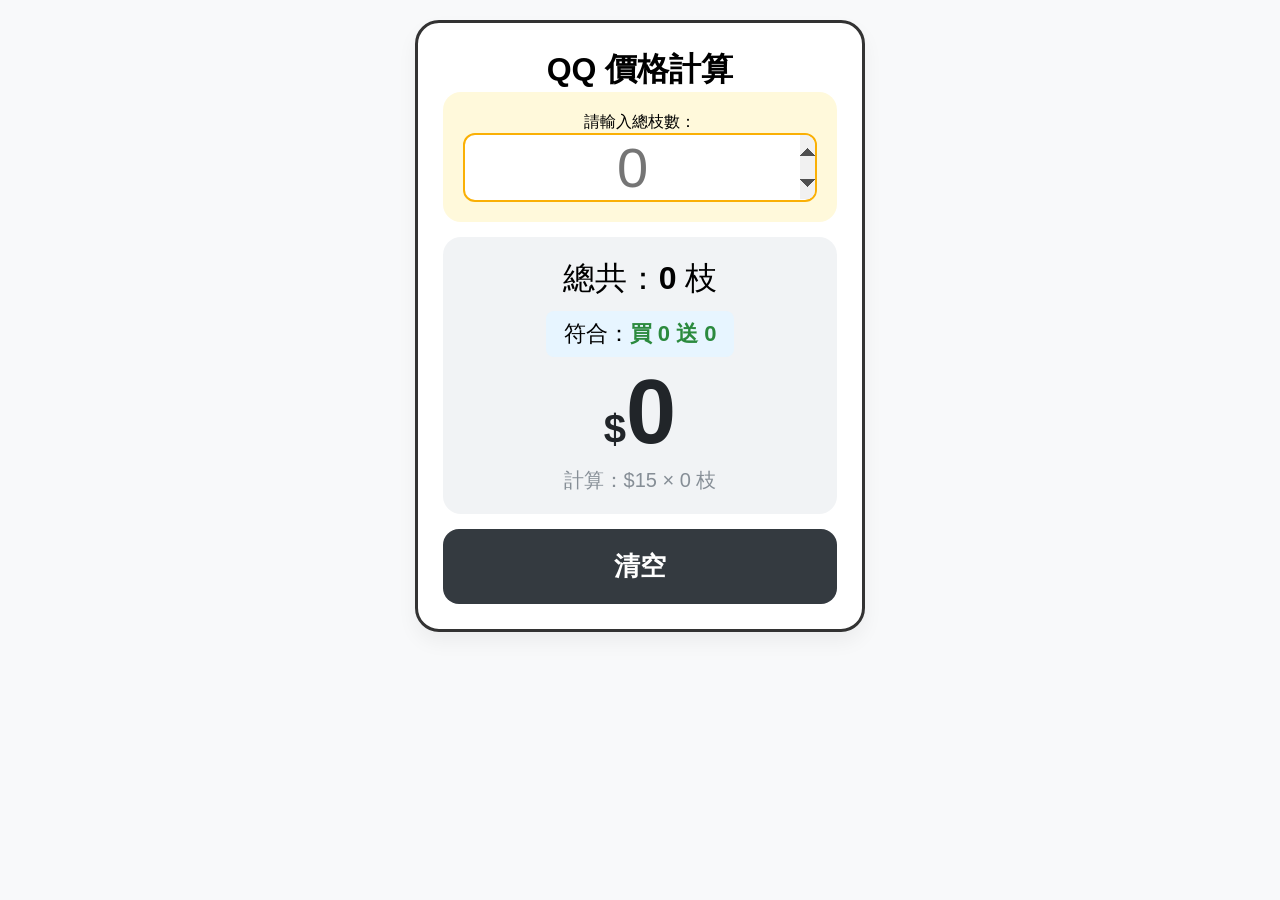
==== QQC15/index.html @ 6048a0db "Add files via upload" ====
<!DOCTYPE html>
<html lang="zh-TW">
<head>
  <meta charset="UTF-8">
  <meta name="viewport" content="width=device-width, initial-scale=1.0, maximum-scale=1.0, user-scalable=no">
  <title>QQ價格試算 - 最終精密版</title>
  <link rel="stylesheet" href="./style.css">
  <script src="https://cdnjs.cloudflare.com/ajax/libs/jquery/3.6.0/jquery.min.js"></script>
</head>
<body>

<div class="container">
  <div class="QQ-card">
    <h1>QQ 價格計算</h1>
    
    <div class="input-section">
      <p>請輸入總枝數：</p>
      <input id='totalQtyInput' type="number" class="quantity-input" placeholder="0" autofocus inputmode="numeric">
    </div>

    <div id="hintArea" class="hint-box" style="display: none;">
      <div id="hintText" class="hint-text"></div>
    </div>

    <div id="resultArea" class="result-display">
      <div class="count-summary">
        <span class="total-text">總共：<b id="displayTotal">0</b> 枝</span>
        <div class="promo-detail">
          符合：<span id="promoText" style="color: #2b8a3e; font-weight: bold;">買 0 送 0</span>
        </div>
      </div>
      
      <div class="price-summary">
        <div class="total-price">
          <span class="currency">$</span><span id="finalTotal">0</span>
        </div>
        <div class="formula">計算：$15 × <span id="calcPaid">0</span> 枝</div>
      </div>
    </div>

    <button type="button" id="resetBtn" class="reset-btn">清空</button>
  </div>
</div>

<script src="./script.js"></script>
</body>
</html>
---- QQC15/style.css ----
* { box-sizing: border-box; margin: 0; padding: 0; -webkit-tap-highlight-color: transparent; }
body { background-color: #f8f9fa; font-family: "Microsoft JhengHei", sans-serif; display: flex; justify-content: center; padding-top: 20px; }
.container { width: 100%; max-width: 450px; }
.QQ-card { background: #fff; border: 3px solid #333; border-radius: 24px; padding: 25px; text-align: center; box-shadow: 0 10px 20px rgba(0,0,0,0.05); }
.input-section { background: #fff9db; padding: 20px; border-radius: 18px; margin-bottom: 15px; }
.quantity-input { width: 100%; font-size: 56px; text-align: center; border: 2px solid #fab005; border-radius: 12px; outline: none; }
.hint-box { background: #fff5f5; border: 2px dashed #fa5252; padding: 50px 20px; border-radius: 18px; margin-bottom: 15px; }
.hint-text { font-size: 36px; color: #e03131; font-weight: bold; }
.result-display { background: #f1f3f5; padding: 20px; border-radius: 18px; margin-bottom: 15px; }
.total-text { font-size: 32px; display: block; }
.promo-detail { font-size: 22px; margin: 10px 0; padding: 8px 18px; background: #e7f5ff; border-radius: 8px; display: inline-block; }
.total-price { font-size: 90px; font-weight: 900; color: #212529; line-height: 1; }
.currency { font-size: 40px; }
.formula { font-size: 20px; color: #868e96; margin-top: 10px; }
.reset-btn { width: 100%; padding: 20px; font-size: 26px; font-weight: bold; background-color: #343a40; color: #fff; border: none; border-radius: 16px; cursor: pointer; }
.reset-btn:active { background-color: #000; }
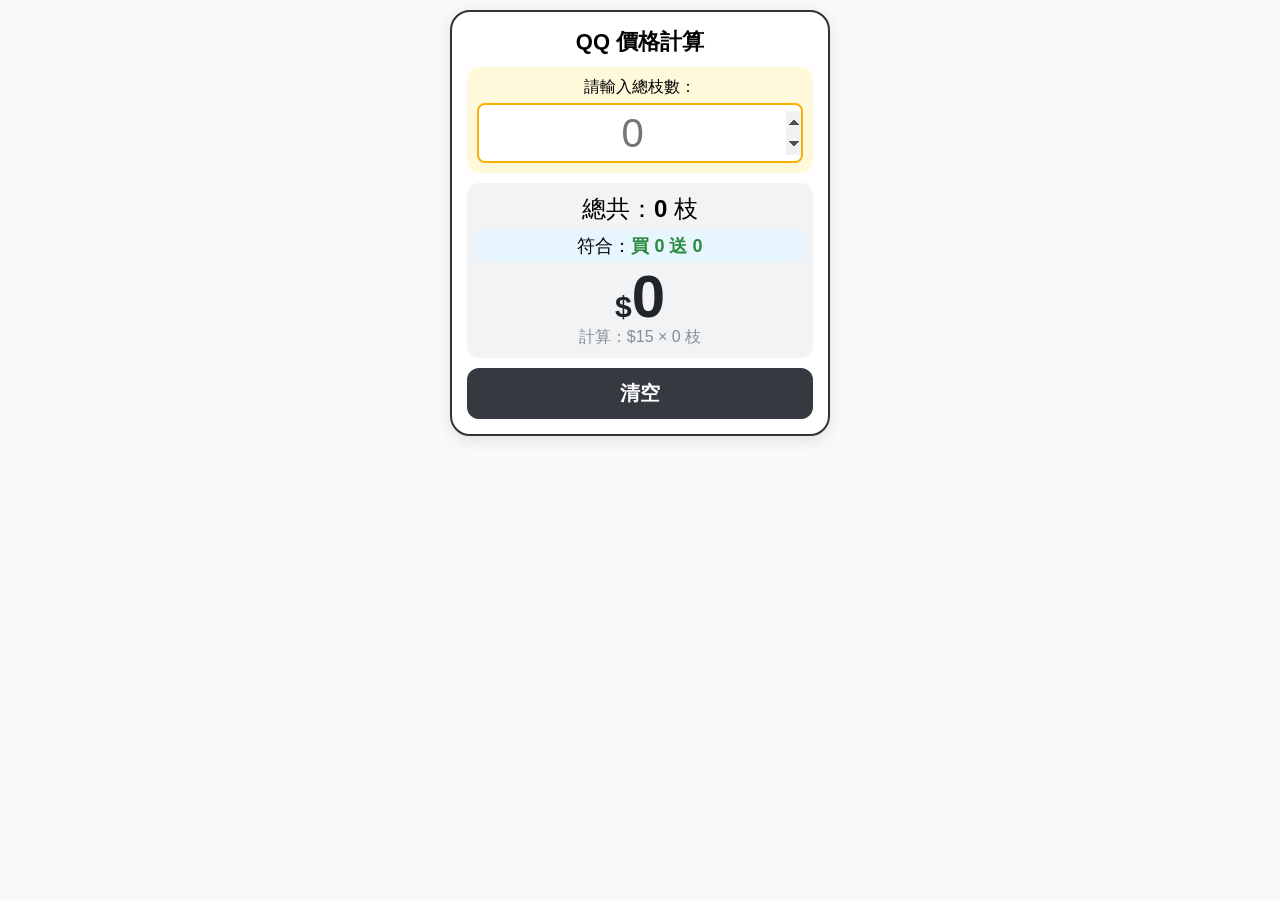
==== commit 51014180: "Update index.html" ====
--- a/QQC15/index.html
+++ b/QQC15/index.html
@@ -2,8 +2,8 @@
 <html lang="zh-TW">
 <head>
   <meta charset="UTF-8">
-  <meta name="viewport" content="width=device-width, initial-scale=1.0, maximum-scale=1.0, user-scalable=no">
-  <title>QQ價格試算 - 最終精密版</title>
+  <meta name="viewport" content="width=device-width, initial-scale=1.0, maximum-scale=1.0, user-scalable=no, viewport-fit=cover">
+  <title>QQ價格試算</title>
   <link rel="stylesheet" href="./style.css">
   <script src="https://cdnjs.cloudflare.com/ajax/libs/jquery/3.6.0/jquery.min.js"></script>
 </head>
@@ -11,7 +11,7 @@
 
 <div class="container">
   <div class="QQ-card">
-    <h1>QQ 價格計算</h1>
+    <h1 class="main-title">QQ 價格計算</h1>
     
     <div class="input-section">
       <p>請輸入總枝數：</p>
@@ -44,4 +44,4 @@
 
 <script src="./script.js"></script>
 </body>
-</html>+</html>
--- a/QQC15/style.css
+++ b/QQC15/style.css
@@ -1,16 +1,117 @@
-* { box-sizing: border-box; margin: 0; padding: 0; -webkit-tap-highlight-color: transparent; }
-body { background-color: #f8f9fa; font-family: "Microsoft JhengHei", sans-serif; display: flex; justify-content: center; padding-top: 20px; }
-.container { width: 100%; max-width: 450px; }
-.QQ-card { background: #fff; border: 3px solid #333; border-radius: 24px; padding: 25px; text-align: center; box-shadow: 0 10px 20px rgba(0,0,0,0.05); }
-.input-section { background: #fff9db; padding: 20px; border-radius: 18px; margin-bottom: 15px; }
-.quantity-input { width: 100%; font-size: 56px; text-align: center; border: 2px solid #fab005; border-radius: 12px; outline: none; }
-.hint-box { background: #fff5f5; border: 2px dashed #fa5252; padding: 50px 20px; border-radius: 18px; margin-bottom: 15px; }
-.hint-text { font-size: 36px; color: #e03131; font-weight: bold; }
-.result-display { background: #f1f3f5; padding: 20px; border-radius: 18px; margin-bottom: 15px; }
-.total-text { font-size: 32px; display: block; }
-.promo-detail { font-size: 22px; margin: 10px 0; padding: 8px 18px; background: #e7f5ff; border-radius: 8px; display: inline-block; }
-.total-price { font-size: 90px; font-weight: 900; color: #212529; line-height: 1; }
-.currency { font-size: 40px; }
-.formula { font-size: 20px; color: #868e96; margin-top: 10px; }
-.reset-btn { width: 100%; padding: 20px; font-size: 26px; font-weight: bold; background-color: #343a40; color: #fff; border: none; border-radius: 16px; cursor: pointer; }
-.reset-btn:active { background-color: #000; }+* {
+  box-sizing: border-box;
+  margin: 0;
+  padding: 0;
+  -webkit-tap-highlight-color: transparent;
+}
+
+/* 讓背景固定，不產生捲動條 */
+html, body {
+  height: 100%;
+  overflow: hidden;
+  background-color: #f8f9fa;
+}
+
+body {
+  font-family: -apple-system, "Microsoft JhengHei", sans-serif;
+  display: flex;
+  justify-content: center;
+  align-items: flex-start; /* 靠上對齊，給鍵盤留空間 */
+  padding-top: 10px;
+}
+
+.container {
+  width: 100%;
+  max-width: 400px;
+  padding: 0 10px;
+}
+
+.QQ-card {
+  background: #fff;
+  border: 2px solid #333;
+  border-radius: 20px;
+  padding: 15px;
+  text-align: center;
+  box-shadow: 0 4px 15px rgba(0,0,0,0.1);
+}
+
+.main-title {
+  font-size: 22px;
+  margin-bottom: 10px;
+}
+
+.input-section {
+  background: #fff9db;
+  padding: 10px;
+  border-radius: 12px;
+  margin-bottom: 10px;
+}
+
+.input-section p { font-size: 16px; margin-bottom: 5px; }
+
+.quantity-input {
+  width: 100%;
+  font-size: 40px; /* 稍微縮小字體以節省垂直空間 */
+  text-align: center;
+  border: 2px solid #fab005;
+  border-radius: 8px;
+  outline: none;
+  height: 60px;
+}
+
+.hint-box {
+  background: #fff5f5;
+  border: 2px dashed #fa5252;
+  padding: 20px 10px;
+  border-radius: 12px;
+  margin-bottom: 10px;
+}
+
+.hint-text { font-size: 28px; color: #e03131; font-weight: bold; }
+
+.result-display {
+  background: #f1f3f5;
+  padding: 10px;
+  border-radius: 12px;
+  margin-bottom: 10px;
+}
+
+.total-text { font-size: 24px; }
+
+.promo-detail {
+  font-size: 18px;
+  margin: 5px 0;
+  padding: 4px 12px;
+  background: #e7f5ff;
+  border-radius: 6px;
+}
+
+.total-price {
+  font-size: 60px; /* 縮小金額字體，確保不擋住 */
+  font-weight: 900;
+  color: #212529;
+  line-height: 1;
+}
+
+.currency { font-size: 30px; }
+
+.formula { font-size: 16px; color: #868e96; }
+
+.reset-btn {
+  width: 100%;
+  padding: 12px;
+  font-size: 20px;
+  font-weight: bold;
+  background-color: #343a40;
+  color: #fff;
+  border: none;
+  border-radius: 12px;
+  cursor: pointer;
+}
+
+/* 針對超小螢幕或鍵盤彈出的微調 */
+@media (max-height: 500px) {
+  .main-title { display: none; } /* 空間不足時隱藏大標題 */
+  .QQ-card { padding: 10px; }
+  .total-price { font-size: 50px; }
+}
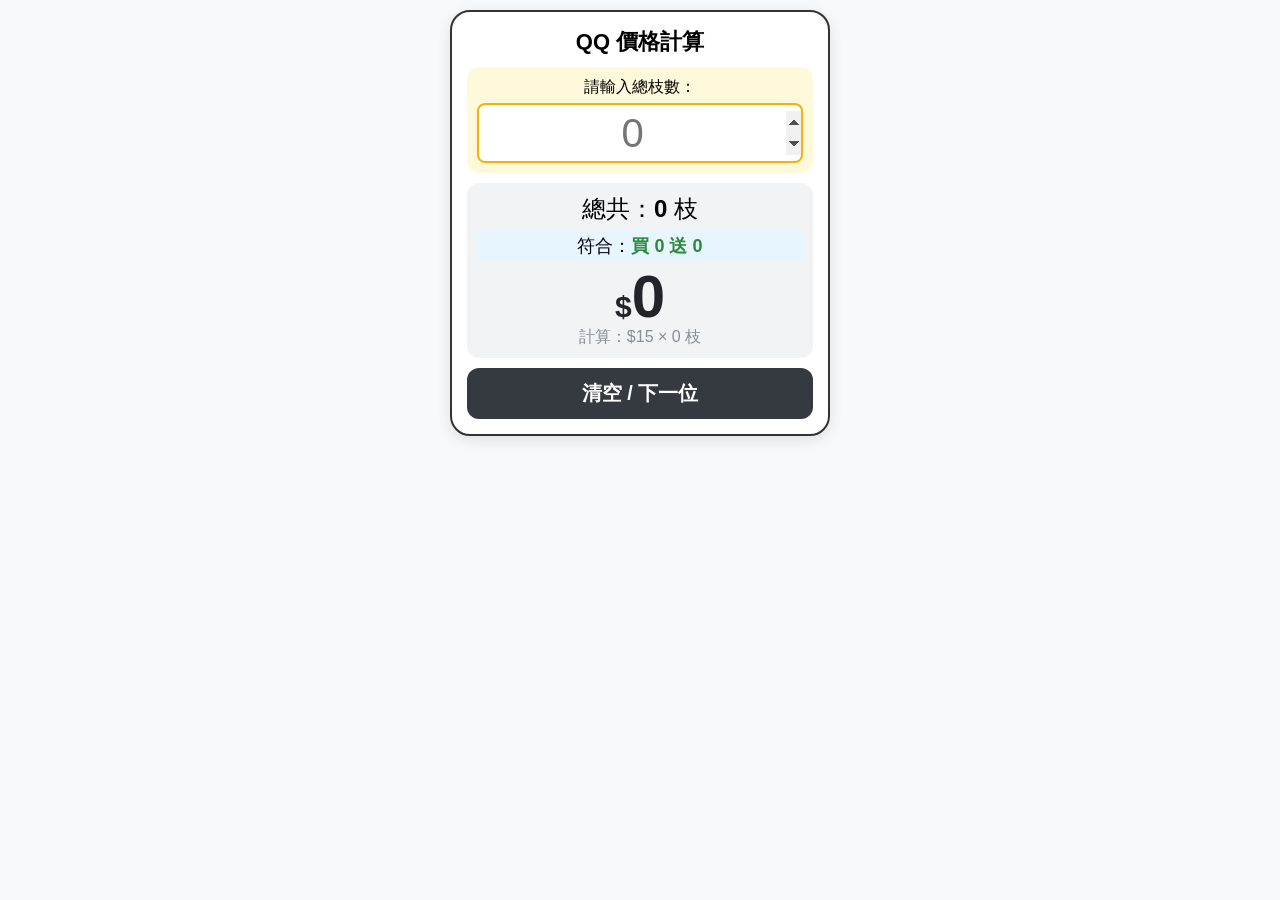
==== commit e9dbdbc9: "Update index.html" ====
--- a/QQC15/index.html
+++ b/QQC15/index.html
@@ -3,7 +3,7 @@
 <head>
   <meta charset="UTF-8">
   <meta name="viewport" content="width=device-width, initial-scale=1.0, maximum-scale=1.0, user-scalable=no, viewport-fit=cover">
-  <title>QQ價格試算</title>
+  <title>QQ價格試算 - 最終版</title>
   <link rel="stylesheet" href="./style.css">
   <script src="https://cdnjs.cloudflare.com/ajax/libs/jquery/3.6.0/jquery.min.js"></script>
 </head>
@@ -38,7 +38,7 @@
       </div>
     </div>
 
-    <button type="button" id="resetBtn" class="reset-btn">清空</button>
+    <button type="button" id="resetBtn" class="reset-btn">清空 / 下一位</button>
   </div>
 </div>
 
